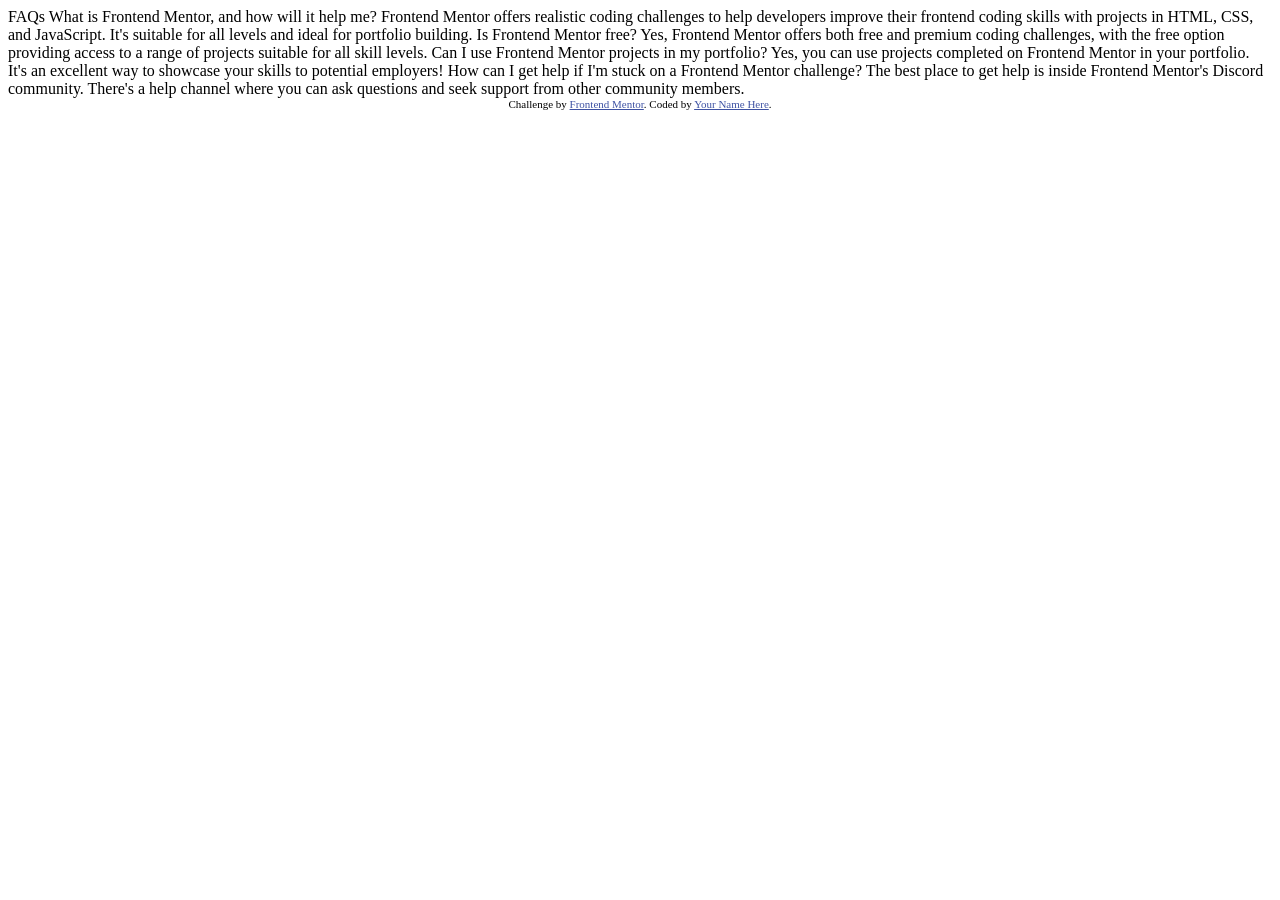
==== faq-accordion-main/index.html @ aef2ec41 "initial commit" ====
<!DOCTYPE html>
<html lang="en">
  <head>
    <meta charset="UTF-8" />
    <meta name="viewport" content="width=device-width, initial-scale=1.0" />
    <!-- displays site properly based on user's device -->
    <link rel="stylesheet" href="style.css" />

    <link
      rel="icon"
      type="image/png"
      sizes="32x32"
      href="./assets/images/favicon-32x32.png"
    />

    <title>Frontend Mentor | FAQ accordion</title>

    <!-- Feel free to remove these styles or customise in your own stylesheet 👍 -->
    <style>
      .attribution {
        font-size: 11px;
        text-align: center;
      }
      .attribution a {
        color: hsl(228, 45%, 44%);
      }
    </style>
  </head>
  <body>
    FAQs What is Frontend Mentor, and how will it help me? Frontend Mentor
    offers realistic coding challenges to help developers improve their frontend
    coding skills with projects in HTML, CSS, and JavaScript. It's suitable for
    all levels and ideal for portfolio building. Is Frontend Mentor free? Yes,
    Frontend Mentor offers both free and premium coding challenges, with the
    free option providing access to a range of projects suitable for all skill
    levels. Can I use Frontend Mentor projects in my portfolio? Yes, you can use
    projects completed on Frontend Mentor in your portfolio. It's an excellent
    way to showcase your skills to potential employers! How can I get help if
    I'm stuck on a Frontend Mentor challenge? The best place to get help is
    inside Frontend Mentor's Discord community. There's a help channel where you
    can ask questions and seek support from other community members.

    <div class="attribution">
      Challenge by
      <a href="https://www.frontendmentor.io?ref=challenge" target="_blank"
        >Frontend Mentor</a
      >. Coded by <a href="#">Your Name Here</a>.
    </div>
    <script src="app.js"></script>
  </body>
</html>
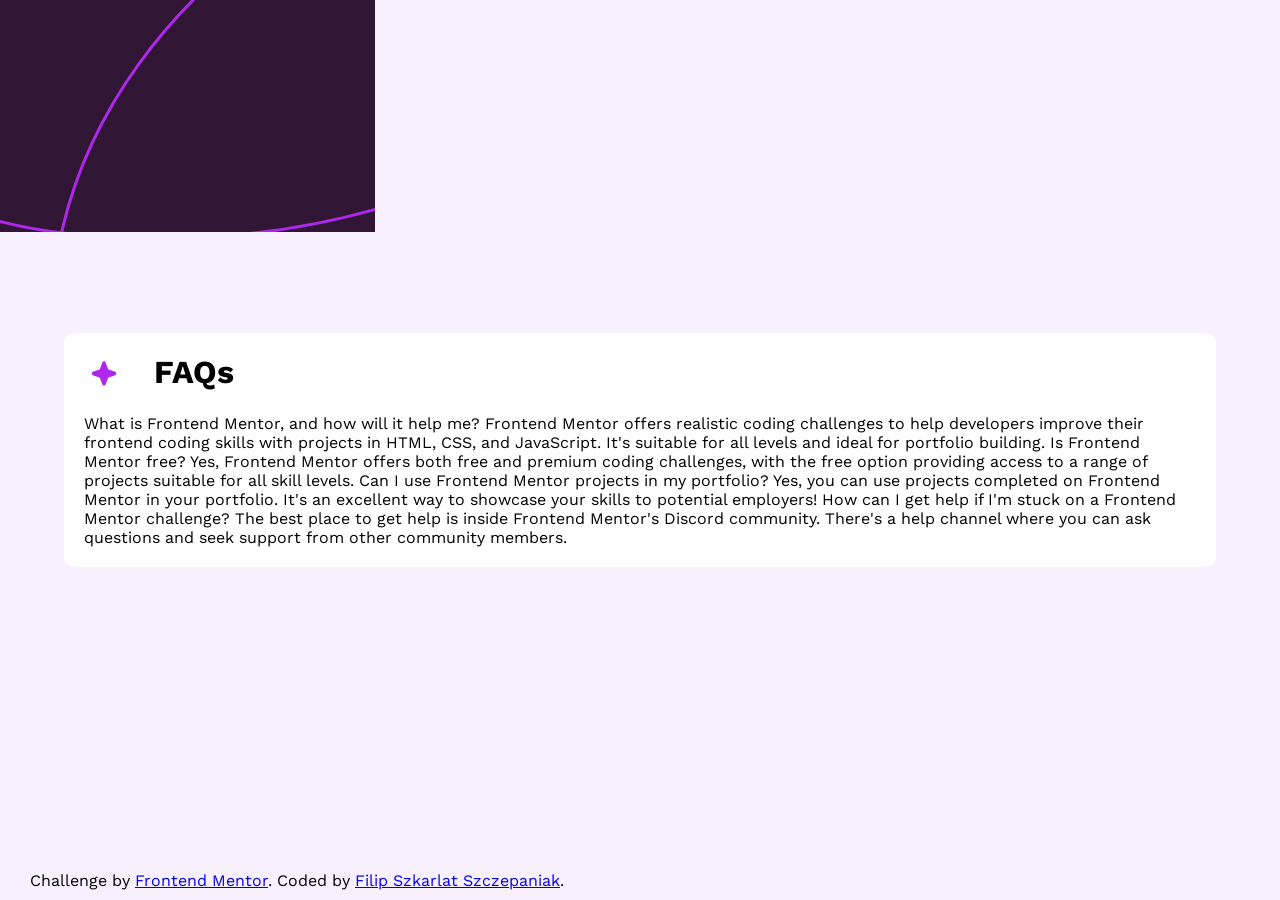
==== commit 5d4b3908: "general styles" ====
--- a/faq-accordion-main/index.html
+++ b/faq-accordion-main/index.html
@@ -5,6 +5,12 @@
     <meta name="viewport" content="width=device-width, initial-scale=1.0" />
     <!-- displays site properly based on user's device -->
     <link rel="stylesheet" href="style.css" />
+    <link rel="preconnect" href="https://fonts.googleapis.com" />
+    <link rel="preconnect" href="https://fonts.gstatic.com" crossorigin />
+    <link
+      href="https://fonts.googleapis.com/css2?family=Work+Sans:wght@400;600;700&display=swap"
+      rel="stylesheet"
+    />
 
     <link
       rel="icon"
@@ -27,25 +33,43 @@
     </style>
   </head>
   <body>
-    FAQs What is Frontend Mentor, and how will it help me? Frontend Mentor
-    offers realistic coding challenges to help developers improve their frontend
-    coding skills with projects in HTML, CSS, and JavaScript. It's suitable for
-    all levels and ideal for portfolio building. Is Frontend Mentor free? Yes,
-    Frontend Mentor offers both free and premium coding challenges, with the
-    free option providing access to a range of projects suitable for all skill
-    levels. Can I use Frontend Mentor projects in my portfolio? Yes, you can use
-    projects completed on Frontend Mentor in your portfolio. It's an excellent
-    way to showcase your skills to potential employers! How can I get help if
-    I'm stuck on a Frontend Mentor challenge? The best place to get help is
-    inside Frontend Mentor's Discord community. There's a help channel where you
-    can ask questions and seek support from other community members.
+    <main>
+      <div class="container">
+        <div class="heading">
+          <img
+            id="star"
+            src="assets/images/icon-star.svg"
+            alt="img of the star"
+          />
+          <h1>FAQs</h1>
+        </div>
+        What is Frontend Mentor, and how will it help me? Frontend Mentor offers
+        realistic coding challenges to help developers improve their frontend
+        coding skills with projects in HTML, CSS, and JavaScript. It's suitable
+        for all levels and ideal for portfolio building. Is Frontend Mentor
+        free? Yes, Frontend Mentor offers both free and premium coding
+        challenges, with the free option providing access to a range of projects
+        suitable for all skill levels. Can I use Frontend Mentor projects in my
+        portfolio? Yes, you can use projects completed on Frontend Mentor in
+        your portfolio. It's an excellent way to showcase your skills to
+        potential employers! How can I get help if I'm stuck on a Frontend
+        Mentor challenge? The best place to get help is inside Frontend Mentor's
+        Discord community. There's a help channel where you can ask questions
+        and seek support from other community members.
+      </div>
+    </main>
 
-    <div class="attribution">
+    <footer>
       Challenge by
       <a href="https://www.frontendmentor.io?ref=challenge" target="_blank"
         >Frontend Mentor</a
-      >. Coded by <a href="#">Your Name Here</a>.
-    </div>
+      >. Coded by
+      <a
+        target="_blank"
+        href="https://www.linkedin.com/in/filip-szkarłat-szczepaniak-196895223/"
+        >Filip Szkarlat Szczepaniak</a
+      >.
+    </footer>
     <script src="app.js"></script>
   </body>
 </html>
--- a/faq-accordion-main/style.css
+++ b/faq-accordion-main/style.css
@@ -0,0 +1,49 @@
+/* GENERAL STYLES */
+* {
+  padding: 0;
+  margin: 0;
+  box-sizing: border-box;
+}
+
+body {
+  font-family: "Work Sans", sans-serif;
+  font-size: 16px;
+  background-color: hsl(275, 100%, 97%);
+  min-height: 100vh;
+}
+
+main {
+  min-height: 100vh;
+  display: flex;
+  flex-direction: column;
+  justify-content: center;
+  align-items: center;
+  background-image: url(assets/images/background-pattern-mobile.svg);
+  background-repeat: no-repeat;
+}
+
+/* MAIN CONTAINER */
+.container {
+  background-color: white;
+  padding: 20px;
+  border-radius: 10px;
+  width: 90%;
+}
+
+.heading {
+  display: flex;
+  margin-bottom: 20px;
+}
+
+#star {
+  transform: scale(0.7);
+  margin-right: 30px;
+}
+
+/* FOOTER */
+footer {
+  position: absolute;
+  bottom: 10px;
+  text-align: center;
+  margin: 0 30px;
+}
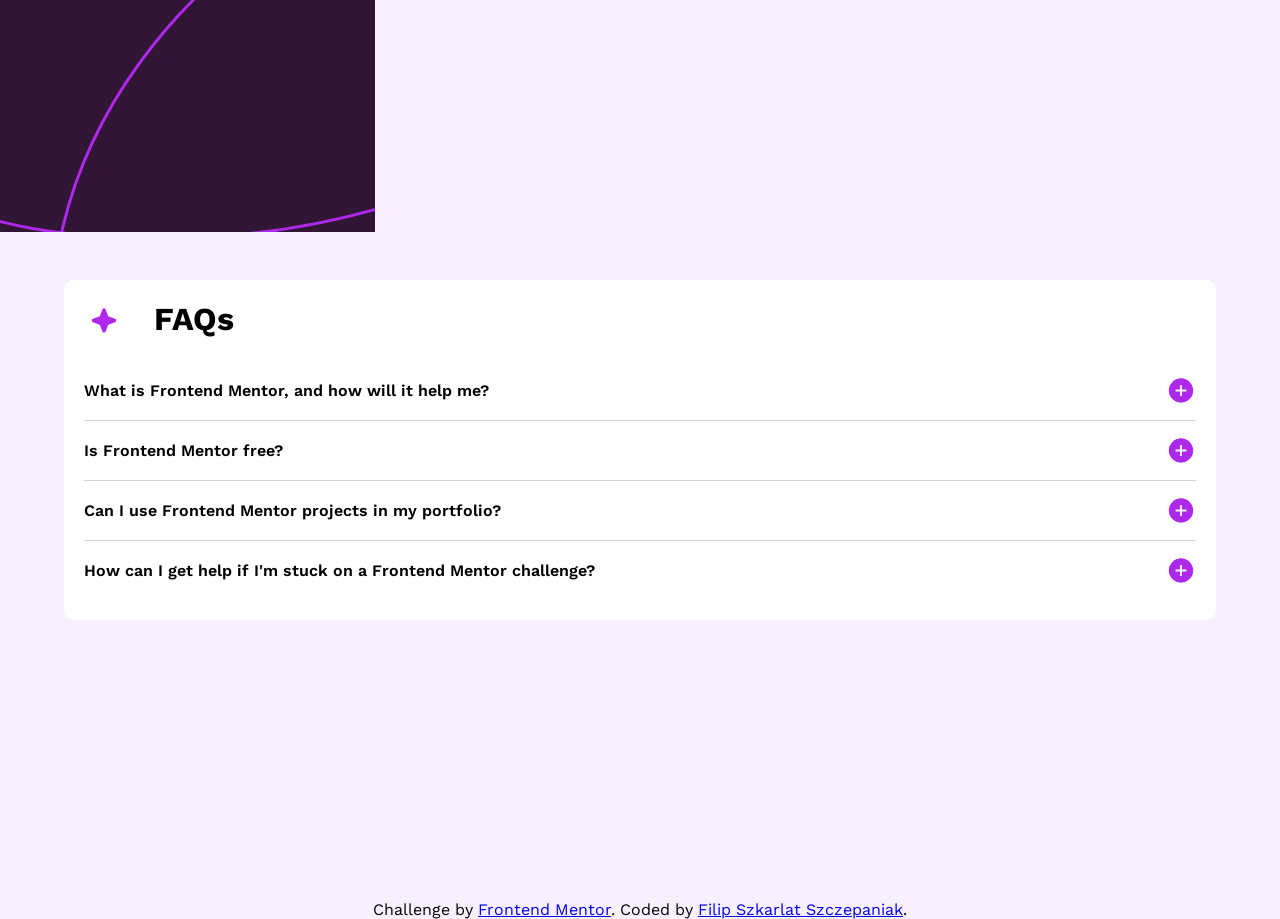
==== commit 0d3713c4: "Mobile UI" ====
--- a/faq-accordion-main/index.html
+++ b/faq-accordion-main/index.html
@@ -43,19 +43,56 @@
           />
           <h1>FAQs</h1>
         </div>
-        What is Frontend Mentor, and how will it help me? Frontend Mentor offers
-        realistic coding challenges to help developers improve their frontend
-        coding skills with projects in HTML, CSS, and JavaScript. It's suitable
-        for all levels and ideal for portfolio building. Is Frontend Mentor
-        free? Yes, Frontend Mentor offers both free and premium coding
-        challenges, with the free option providing access to a range of projects
-        suitable for all skill levels. Can I use Frontend Mentor projects in my
-        portfolio? Yes, you can use projects completed on Frontend Mentor in
-        your portfolio. It's an excellent way to showcase your skills to
-        potential employers! How can I get help if I'm stuck on a Frontend
-        Mentor challenge? The best place to get help is inside Frontend Mentor's
-        Discord community. There's a help channel where you can ask questions
-        and seek support from other community members.
+        <div id="question1" class="question">
+          <div class="head-box">
+            <p>What is Frontend Mentor, and how will it help me?</p>
+            <img src="assets/images/icon-plus.svg" alt="icon-plus" />
+          </div>
+          <p id="answer1" class="answer">
+            Frontend Mentor offers realistic coding challenges to help
+            developers improve their frontend coding skills with projects in
+            HTML, CSS, and JavaScript. It's suitable for all levels and ideal
+            for portfolio building.
+          </p>
+        </div>
+        <div id="question2" class="question">
+          <div class="head-box">
+            <p>Is Frontend Mentor free?</p>
+            <img src="assets/images/icon-plus.svg" alt="icon-plus" />
+          </div>
+
+          <p id="answer2" class="answer">
+            Yes, Frontend Mentor offers both free and premium coding challenges,
+            with the free option providing access to a range of projects
+            suitable for all skill levels.
+          </p>
+        </div>
+        <div id="question3" class="question">
+          <div class="head-box">
+            <p>Can I use Frontend Mentor projects in my portfolio?</p>
+            <img src="assets/images/icon-plus.svg" alt="icon-plus" />
+          </div>
+
+          <p id="answer3" class="answer">
+            Yes, you can use projects completed on Frontend Mentor in your
+            portfolio. It's an excellent way to showcase your skills to
+            potential employers!
+          </p>
+        </div>
+        <div id="question4" class="question">
+          <div class="head-box">
+            <p>
+              How can I get help if I'm stuck on a Frontend Mentor challenge?
+            </p>
+            <img src="assets/images/icon-plus.svg" alt="icon-plus" />
+          </div>
+
+          <p id="answer4" class="answer">
+            The best place to get help is inside Frontend Mentor's Discord
+            community. There's a help channel where you can ask questions and
+            seek support from other community members.
+          </p>
+        </div>
       </div>
     </main>
 
--- a/faq-accordion-main/style.css
+++ b/faq-accordion-main/style.css
@@ -40,10 +40,39 @@
   margin-right: 30px;
 }
 
+/* QUESTIONS */
+.question {
+  font-weight: 600;
+  border-bottom: solid 1px lightgray;
+}
+
+#question4 {
+  border: none;
+}
+
+.head-box {
+  display: flex;
+  justify-content: space-between;
+}
+
+.head-box p {
+  width: 70%;
+}
+
+p {
+  padding: 20px 0;
+}
+
+.answer {
+  display: none;
+  font-weight: 400;
+  opacity: 0.6;
+  font-size: 0.9rem;
+  line-height: 20px;
+}
+
 /* FOOTER */
 footer {
-  position: absolute;
-  bottom: 10px;
   text-align: center;
   margin: 0 30px;
 }
